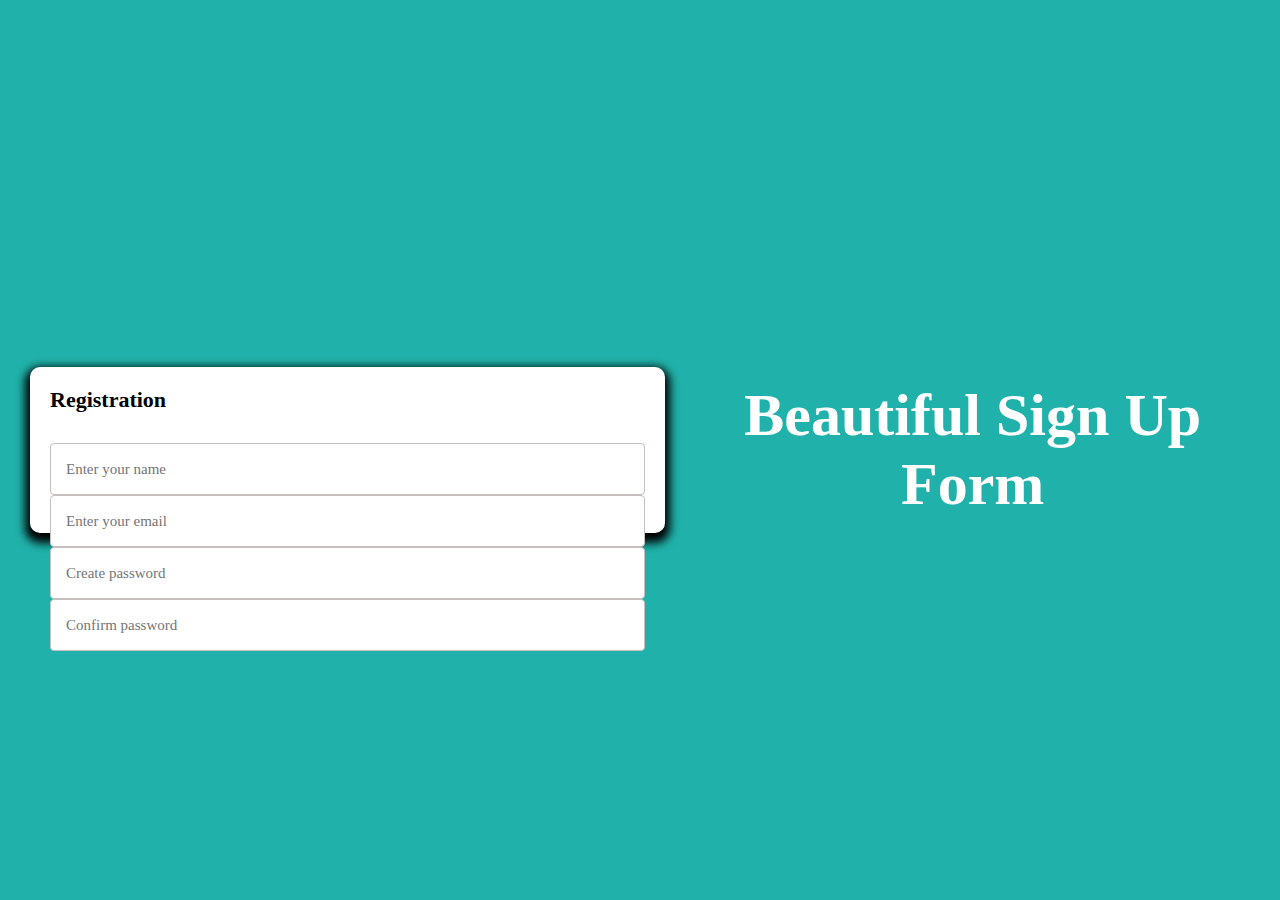
==== index.html @ 987614e7 "add this half file" ====
<!DOCTYPE html>
<html lang="en">
  <head>
    <meta charset="UTF-8" />
    <meta name="viewport" content="width=device-width, initial-scale=1.0" />
    <title>Registration form</title>
    <link rel="stylesheet" href="style.css" />
  </head>
  <body>
    <div class="wrapper">
      <h2>Registration</h2>
      <form action="#">
        <div class="input-box">
          <input
            type="text"
            name=""
            id=""
            placeholder="Enter your name"
            required
          />
          <input
            type="text"
            name=""
            id=""
            placeholder="Enter your email"
            required
          />
          <input
            type="password"
            name=""
            id=""
            placeholder="Create password"
            required
          />
          <input
            type="password"
            name=""
            id=""
            placeholder="Confirm password"
            required
          />
        </div>
      </form>
    </div>
    <h1>Beautiful Sign Up Form</h1>
  </body>
</html>
---- style.css ----
* {
  margin: 0;
  padding: 0;
  box-sizing: border-box;
  font-family: "Times New Roman", Times, serif;
}

body {
  min-height: 100vh;
  display: flex;
  align-items: center;
  justify-content: center;
  background-color: lightseagreen;
}
.wrapper {
  position: relative;
  background-color: white;
  padding: 20px;
  border-radius: 10px;
  width: 100%;
  box-shadow: 0 5px 10px 5px;
  margin-left: 30px;
}
.wrapper h2 {
  position: relative;
  font-size: 22px;
  font-weight: 600;
}
.wrapper form {
  margin-top: 30px;
}
.wrapper form .input-box {
  height: 52px;
  margin: 18px 0;
}
body h1 {
  width: 100%;
  font-size: 60px;
  font-weight: 900;
  color: white;
  text-align: center;
}
form .input-box input {
  height: 100%;
  width: 100%;
  outline: none;
  padding: 0 15px;
  font-size: 15px;
  border-radius: 4px;
  border: 1px solid #c7bebe;
  transition: all 0.3s ease;
}
.input-box input:focus {
  border-color: rgba(66, 63, 60, 0.478);
}
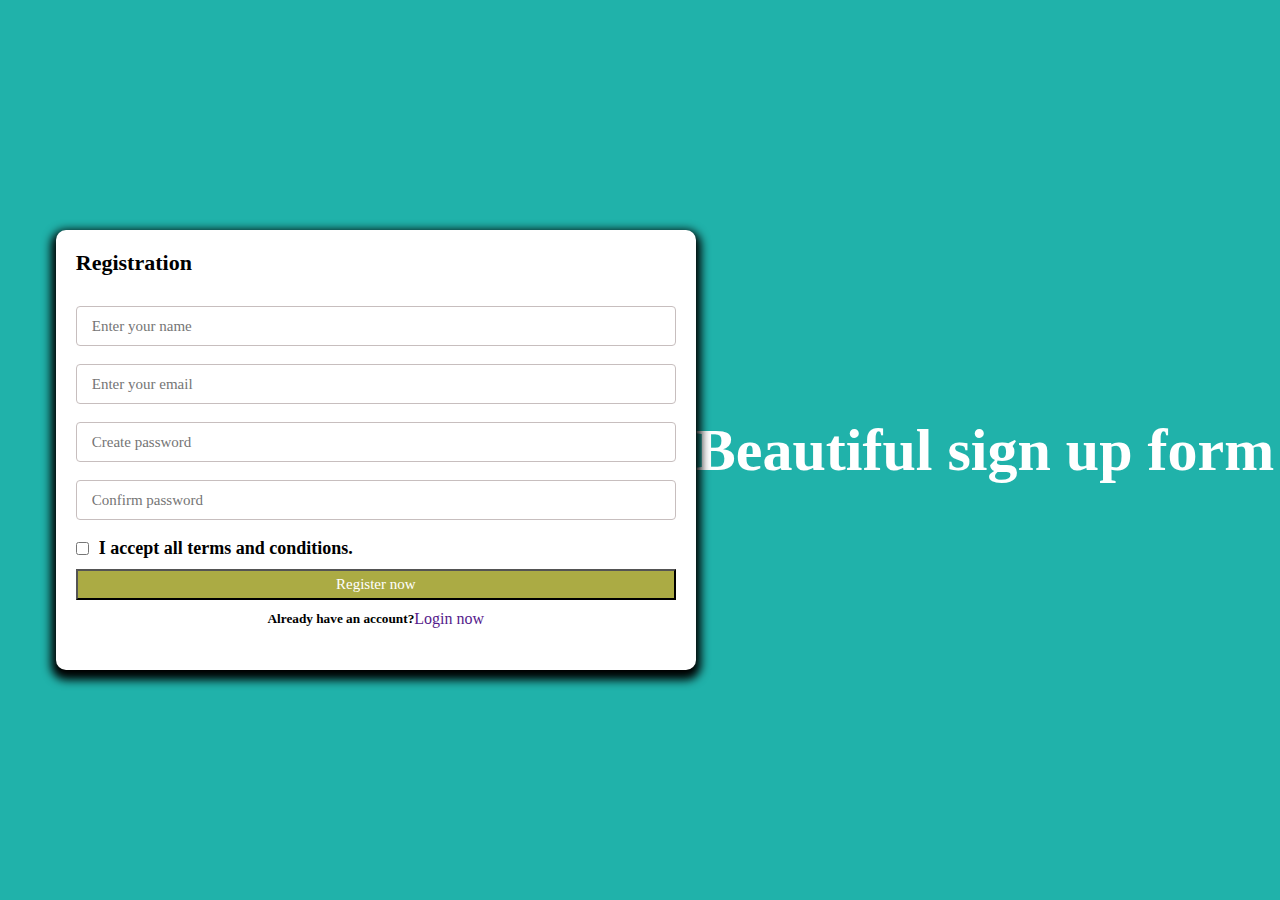
==== commit e28dcbdb: "add more thing" ====
--- a/index.html
+++ b/index.html
@@ -9,7 +9,7 @@
   <body>
     <div class="wrapper">
       <h2>Registration</h2>
-      <form action="#">
+      <form action="">
         <div class="input-box">
           <input
             type="text"
@@ -18,13 +18,17 @@
             placeholder="Enter your name"
             required
           />
+        </div>
+        <div class="input-box">
           <input
-            type="text"
+            type="email"
             name=""
             id=""
             placeholder="Enter your email"
             required
           />
+        </div>
+        <div class="input-box">
           <input
             type="password"
             name=""
@@ -32,6 +36,8 @@
             placeholder="Create password"
             required
           />
+        </div>
+        <div class="input-box">
           <input
             type="password"
             name=""
@@ -40,8 +46,21 @@
             required
           />
         </div>
+        <div class="policy">
+          <input type="checkbox" name="" id="" />
+          <h3>I accept all terms and conditions.</h3>
+        </div>
+        <div class="button">
+          <input type="submit" value="Register now" />
+        </div>
+        <div class="text">
+          <h5>Already have an account?</h5>
+          <a href="">Login now</a>
+        </div>
       </form>
     </div>
-    <h1>Beautiful Sign Up Form</h1>
+    <div>
+      <h1>Beautiful sign up form</h1>
+    </div>
   </body>
 </html>
--- a/style.css
+++ b/style.css
@@ -17,9 +17,10 @@
   background-color: white;
   padding: 20px;
   border-radius: 10px;
-  width: 100%;
+  width: 50%;
+  height: 440px;
   box-shadow: 0 5px 10px 5px;
-  margin-left: 30px;
+  margin-left: 50px;
 }
 .wrapper h2 {
   position: relative;
@@ -28,9 +29,10 @@
 }
 .wrapper form {
   margin-top: 30px;
+  height: 300px;
 }
 .wrapper form .input-box {
-  height: 52px;
+  height: 40px;
   margin: 18px 0;
 }
 body h1 {
@@ -46,10 +48,67 @@
   outline: none;
   padding: 0 15px;
   font-size: 15px;
+  font-weight: 400;
   border-radius: 4px;
   border: 1px solid #c7bebe;
   transition: all 0.3s ease;
 }
 .input-box input:focus {
-  border-color: rgba(66, 63, 60, 0.478);
+  border-bottom: 2px solid;
+  border-color: rgba(213, 20, 20, 0.759);
 }
+.input-box input:valid {
+  background-color: blanchedalmond;
+  font-size: 20px;
+  position: relative;
+  bottom: 10px;
+}
+.policy {
+  display: flex;
+  align-items: center;
+}
+.policy h3 {
+  font-size: 18px;
+  padding-left: 10px;
+}
+body h1 {
+  width: 100%;
+}
+
+.button input {
+  margin: 10px auto;
+  padding: 5px 0;
+  width: 100%;
+  background-color: rgb(171, 171, 68);
+  color: white;
+  font-size: 15px;
+}
+.text {
+  display: flex;
+  justify-content: center;
+  align-items: center;
+  text-align: center;
+}
+.text a {
+  text-decoration: none;
+}
+
+@media (max-width: 550px) {
+  body {
+    display: flex;
+    flex-direction: column-reverse;
+  }
+  body h1 {
+    padding-bottom: 20px;
+  }
+  .wrapper {
+    margin-left: 0;
+    padding: 0px;
+  }
+  .policy {
+    padding: 0 5px;
+  }
+  .policy h3 {
+    font-size: 15px;
+  }
+}
